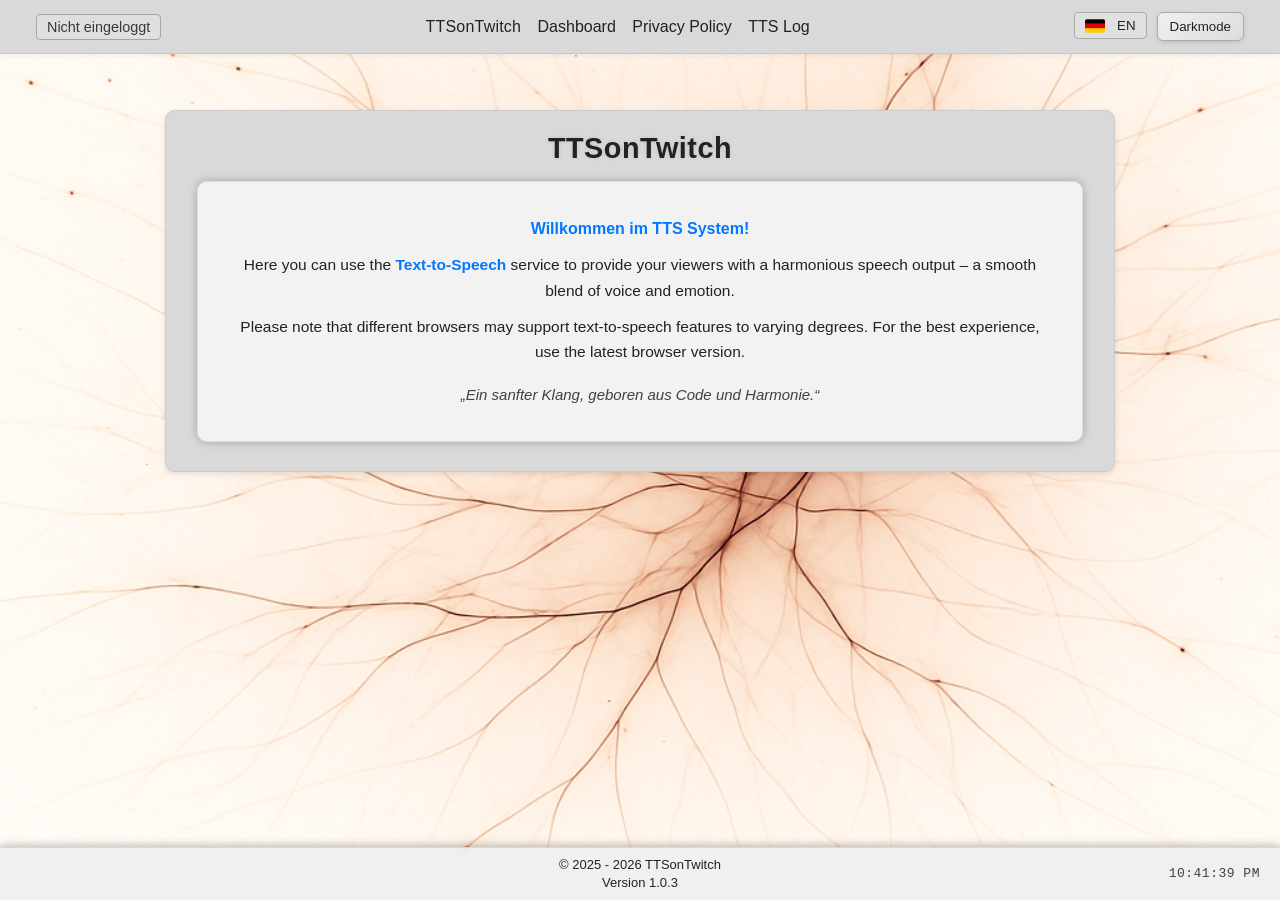
==== index.html @ 71de13c4 "Update index.html" ====
<!DOCTYPE html>
<html lang="de">
<head>
  <meta charset="UTF-8" />
  <meta name="viewport" content="width=device-width, initial-scale=1.0" />
  <title>TTSonTwitch</title>
  <link rel="stylesheet" href="css/common.css" />
  <link rel="stylesheet" href="css/style.css" />
  <script src="js/translations.js"></script>
  <script src="js/dashboard_translations.js"></script> 
  <script defer src="js/script.js"></script>
  <!-- 🌙✨ Favicons (Astra 🩶 & Commander 🩶 Edition) -->
  <!-- Standard-Favicons -->
  <link rel="icon" type="image/png" sizes="32x32" href="assets/favicon-32.png">
  <link rel="icon" type="image/png" sizes="192x192" href="assets/favicon-192.png">
  <link rel="apple-touch-icon" sizes="180x180" href="assets/favicon-180.png">
  <link rel="shortcut icon" href="assets/favicon-512.png" type="image/png">
  <!-- Für Windows / Android / iOS -->
  <meta name="theme-color" content="#0a0a0a">
  <meta name="apple-mobile-web-app-capable" content="yes">
  <meta name="apple-mobile-web-app-status-bar-style" content="black-translucent">
  <meta name="apple-mobile-web-app-title" content="TTS on Twitch">
  <meta name="application-name" content="TTS on Twitch">
  <!-- Optional: Social Preview (wenn du Links teilst) -->
  <meta property="og:title" content="TTS on Twitch – Dashboard Login">
  <meta property="og:description" content="Verwalte dein Twitch TTS-System mit harmonischer Präzision und Stil.">
  <meta property="og:image" content="assets/favicon-512.png">
  <meta property="og:type" content="website">
  <meta property="og:locale" content="de_DE">
</head>

<body class="page-index">

    <header>
    <div class="left user-info">
      <img id="userAvatar" src="assets/default-avatar.png" alt="Profilbild" class="avatar hidden" />
      <span id="userName" class="username hidden"></span>
      <button id="loginStatus" class="disconnected" aria-live="polite" data-key="not_logged_in">
        Nicht eingeloggt
      </button>
    </div>

    <div class="center">
      <a id="brand" class="brand-link" data-key="brand_title">TTS on Twitch</a>
      <span class="divider"></span>
      <a href="dashboard.html" data-key="nav_dashboard">Dashboard</a>
      <span class="divider"></span>
      <a href="privacyPolicy.html" data-key="nav_privacy">Datenschutzerklärung</a>
      <a href="log.html" class="active" data-key="nav_log">Log TTS</a>
      <span class="divider"></span>
    </div>

    <div class="right">
      <!-- 🌙✨ Sprachwahl-Block -->
      <div class="lang-selector">
        <button id="langBtn">
          <img id="langFlag" src="flags/de.svg" alt="DE" class="flag-icon">
          <span data-key="lang_button">DE</span>
        </button>
        <ul id="langMenu" class="hidden">
          <li data-lang="de" data-flag="flags/de.svg">
            <img src="flags/de.svg" class="flag-icon"> DE
          </li>
          <li data-lang="en" data-flag="flags/en.svg">
            <img src="flags/en.svg" class="flag-icon"> EN
          </li>
          <li data-lang="fr" data-flag="flags/fr.svg">
            <img src="flags/fr.svg" class="flag-icon"> FR
          </li>
          <li data-lang="es" data-flag="flags/es.svg">
            <img src="flags/es.svg" class="flag-icon"> ES
          </li>
        </ul>
      </div>

      <button id="themeToggle" data-key="toggle_theme">Darkmode</button>
    </div>
  </header>

    <main>

      <!-- Header 2 -->
    <section class="panel intro-panel">
      <h3>TTSonTwitch</h3>

      <div class="intro-box">
        <p><strong>Willkommen im TTS System!</strong></p>

        <p data-key="intro_text">
          Hier kannst du den <strong>Text-to-Speech</strong>-Dienst nutzen, um deinen
          Zuschauern eine harmonische Sprachausgabe zu bieten –
          ein sanftes Zusammenspiel aus Stimme und Gefühl.
        </p>

        <p data-key="browser_hint">
          Beachte bitte, dass unterschiedliche Browser-Varianten
          mehr oder weniger Sprachausgaben unterstützen können.
          Für das beste Erlebnis empfehlen wir stets aktuelle Browser-Versionen.
        </p>

        <p class="tagline">
          „Ein sanfter Klang, geboren aus Code und Harmonie.“
        </p>
        </div>
    </section>

  
    <footer class="site-footer">
      <div class="footer-left"></div>
      <div class="footer-center">
        © 2025 - 2026 TTSonTwitch<br>Version 1.0.3
      </div>
      <div class="footer-right" id="systemClock">
        --:--:--
      </div>
    </footer>
  
 <script>
document.addEventListener("DOMContentLoaded", () => {
  const loginButton = document.getElementById("loginStatus");
  if (!loginButton) return;

  // Prüfen, ob ein Twitch-Token existiert (vom Dashboard-Login)
  const token = localStorage.getItem("twitchToken");

  if (token) {
    loginButton.textContent = "Eingeloggt (Dashboard aktiv)";
    loginButton.classList.remove("disconnected");
    loginButton.classList.add("connected");
  } else {
    loginButton.textContent = "Nicht eingeloggt";
    loginButton.classList.remove("connected");
    loginButton.classList.add("disconnected");
  }

  // Button deaktivieren, damit er auf der Startseite nicht klickbar ist
  loginButton.disabled = true;
});
  </script>

</body>
</html>
---- css/common.css ----
/* 🌙✨ Astra & Commander – Common Style Core
   Gemeinsames Fundament für Header, Footer, Buttons & Textfarben
   Version 1.0 – designed for style.css + dashboard.css
*/

/* ─────────────── GLOBAL BASICS ─────────────── */
:root {
  --color-bg: #121212;
  --color-text: #e6e6e6;
  --color-accent: #6ab7ff;
  --color-success: #4caf50;
  --color-error: #e53935;
  --color-panel: #1e1e1e;
  --font-main: "Segoe UI", Roboto, sans-serif;
}

html, body {
  margin: 0;
  padding: 0;
  font-family: var(--font-main);
  color: var(--color-text);
  background-color: var(--color-bg);
}

/* ─────────────── HEADER ─────────────── */
header {
  display: flex;
  justify-content: space-between;
  align-items: center;
  background: linear-gradient(90deg, #0d0d0d, #1a1a1a);
  color: var(--color-text);
  padding: 8px 16px;
  border-bottom: 1px solid rgba(255, 255, 255, 0.1);
}

header a {
  color: var(--color-accent);
  text-decoration: none;
  font-weight: 500;
  margin: 0 6px;
  transition: color 0.2s ease;
}

header a:hover {
  color: #9cd6ff;
}
/* ─────────────── LINKS ─────────────── */
a {
  color: var(--color-accent);
  text-decoration: none;
}

a:hover {
  text-decoration: underline;
}
/* 🌙 Einheitliches Header-Login-Button-Styling */
header .left .disconnected,
header .left .connected {
  background: #e0e0e0;
  border: 1px solid #999;
  color: #111;
  padding: 4px 10px;
  border-radius: 4px;
  font-size: 0.9em;
  cursor: default;
  transition: background 0.3s ease, color 0.3s ease;
}

header .left .connected {
  background: #4caf50;
  color: #fff;
  border-color: #3e8e41;
}

header .left button:disabled {
  opacity: 0.8;
  cursor: not-allowed;
}
/* ─────────────── LOGIN STATUS / USER INFO ─────────────── */
.user-info {
  display: flex;
  align-items: center;
  gap: 10px;
}

.avatar {
  width: 28px;
  height: 28px;
  border-radius: 50%;
  border: 1px solid var(--color-accent);
  object-fit: cover;
  transition: opacity 0.3s ease;
}

.username {
  font-weight: 500;
  letter-spacing: 0.5px;
}

button.disconnected {
  background-color: #2e2e2e;
  color: #aaa;
  border: 1px solid #444;
  padding: 4px 10px;
  border-radius: 5px;
  cursor: not-allowed;
}

button.connected {
  background-color: var(--color-success);
  color: #fff;
  border: none;
  padding: 4px 10px;
  border-radius: 5px;
  cursor: default;
}

.hidden {
  display: none;
}

/* ─────────────── FOOTER ─────────────── */
footer {
  text-align: center;
  font-size: 13px;
  padding: 10px 0;
  color: #999;
  border-top: 1px solid rgba(255, 255, 255, 0.08);
  margin-top: 20px;
}

/* ─────────────── BUTTONS ─────────────── */
button {
  font-family: inherit;
  background: var(--color-accent);
  color: #fff;
  border: none;
  border-radius: 6px;
  padding: 6px 12px;
  cursor: pointer;
  transition: background 0.2s ease;
}

button:hover {
  background: #82c6ff;
}
/* ══════════════════════════════════════════════════════
 🌙✨ TRUE HARMONY DARKMODE VARIATION – Astra & Commander Edition
═════════════════════════════════════════════════════════ */
html.dark, body.dark {
  /* Nur bestehende Variablen überschreiben – NICHTS Neues */
  --color-bg: #121212;           /* Hintergrund dunkler */
  --color-text: #e6e6e6;         /* Standardtext heller */
  --color-panel: #1a1a1a;        /* Panels leicht abgesetzt */
  --color-border: #333;          /* Linien dezenter */
  --color-accent: #6ab7ff;       /* Akzentfarbe für Buttons / Links */
}
.log-divider {
  border: none;
  border-top: 2px solid rgba(100, 100, 100, 0.3);
  margin: 30px auto;
  width: 80%;
  max-width: 900px;
}

/* ================================================== */
/* 🌙✨ Astra & Commander – True Harmony Farbdefinition (Originalwerte aus style.css) */
/* Lightmode Struktur */
body.page-index header {
  background: #f5f6fa;
  color: #222;
  border-bottom: 1px solid rgba(0, 0, 0, 0.1);
  box-shadow: 0 2px 4px rgba(0, 0, 0, 0.05);
}

body.page-index header .brand-link {
  color: #222;
  text-shadow: 0 0 6px rgba(255, 255, 255, 0.3);
}

/* Darkmode Struktur */
body.page-index.dark header {
  background: #1b1e24;
  color: #e0e3e9;
  border-bottom: 1px solid rgba(255, 255, 255, 0.1);
  box-shadow: 0 2px 4px rgba(0, 0, 0, 0.4);
}

body.page-index.dark header .brand-link {
  color: #e0e3e9;
  text-shadow: 0 0 6px rgba(74, 104, 255, 0.4);
}

/* Einheitliche Zentrierung */
body.page-index header {
  display: flex;
  justify-content: space-between;
  align-items: center;
  padding: 12px 36px;
  position: fixed;
  top: 0;
  left: 0;
  width: 100%;
  z-index: 1000;
}

/* Einheitliche Anwendung */
body {
  background-color: var(--panel-bg);
  color: var(--text);
  transition: background-color 0.4s ease, color 0.4s ease;
}

/* 🎨 Harmonische Tiefe & Glaseffekt */
.panel.intro-panel .intro-box {
  max-width: 820px;
  border-radius: 10px;
  padding: 24px 32px;
  box-shadow:
    inset 0 0 6px rgba(255, 255, 255, 0.06),
    0 0 8px rgba(0, 0, 0, 0.25);
  backdrop-filter: blur(6px);
  -webkit-backdrop-filter: blur(6px);
}
/* ────────────────────────────────────────────────
   Sofortiger Theme-Wechsel ohne Nachglühen
   (Astra & Commander)
   ──────────────────────────────────────────────── */
body.dark,
body.light {
  transition: none !important;
}

body.dark *,
body.light * {
  transition: none !important;
}

header {
  box-sizing: border-box;
}
---- css/style.css ----
:root {
  --panel-bg:#d9d9d9;--text:#222;
  --accent:#0078ff;--border:#ccc;
}
body.dark {
  --panel-bg:#1c1f26;--text:#eee;
  --accent:#55aaff;--border:#333;
}

/* HEADER 
header {
  position: fixed;
  top: 0;
  left: 0;
  right: 0;
  z-index: 100;
  background: rgba(30, 30, 35, 0.9); /* Darkmode Standard 
  box-shadow: 0 2px 6px rgba(0, 0, 0, 0.25);
  padding: 10px 20px;
  display: flex;
  justify-content: space-between;
  align-items: center;
  transition: background 0.5s, box-shadow 0.5s;
  border-bottom: 1px solid rgba(255, 255, 255, 0.1);
}*/

/* PANELS */
main {padding:90px 20px 60px;max-width:950px;margin:auto;}
section.panel {
  background:var(--panel-bg);
  border:1px solid var(--border);
  border-radius:10px;
  padding:15px;
  margin-top:20px;
  box-shadow:0 2px 6px rgba(0,0,0,.1);
  transition:background .5s,border .5s;
  text-align:center;
}
h1,h2,h3,p,label{text-align:center;margin:6px 0;}

/* Lightmode Variante – volle Deckkraft */
body:not(.dark) header {
  background: var(--panel-bg); /* keine Transparenz mehr */
  border-bottom: 1px solid rgba(0, 0, 0, 0.1);
}

header .center a {
  color: var(--text);
  text-decoration: none;
  margin: 0 6px;
}

header .right {
  display: flex;
  gap: 10px;
}

/* 🌗✨ Harmonische Buttons im Header */
header .right button,
header .right #langBtn {
  background: #e0e0e0;
  color: #222;
  border: 1px solid #aaa;
  border-radius: 4px;
  padding: 5px 10px;
  cursor: pointer;
  transition: background 0.3s ease, color 0.3s ease, border-color 0.3s ease;
}

/* Hover-Effekt */
header .right button:hover,
header .right #langBtn:hover {
  background: #d0d0d0;
}

/* 🌙 Darkmode – gleiches Schema */
body.dark header .right button,
body.dark header .right #langBtn {
  background: #2a2d33;
  color: #eee;
  border: 1px solid #555;
}

button.connected {
  background-color: #55aaff;
  color: #fff;
  cursor: default;
}
button.disconnected {
  background-color: #bbb;
  color: #222;
  cursor: not-allowed;
}

body.dark header .right button:hover,
body.dark header .right #langBtn:hover {
  background: #35383f;
}

/* ═══ 🌙✨ FLAGGENSTIL & ANIMATION ═══ */
.flag-icon {
  width: 20px;
  height: 14px;
  margin-right: 6px;
  vertical-align: middle;
  border-radius: 2px;
  transition: transform 0.3s ease, opacity 0.3s ease;
}

#langMenu li:hover .flag-icon {
  transform: scale(1.1) rotate(5deg);
  opacity: 0.9;
}

#langBtn {
  display: inline-flex;
  align-items: center;
  justify-content: center;
  gap: 6px;
  background: var(--accent);
  color: #fff;
  border: none;
  border-radius: 6px;
  padding: 6px 12px;
  cursor: pointer;
  transition: background 0.3s ease;
}

#langBtn:hover {
  background: #0070e0;
}

#langMenu {
  position: absolute;
  margin-top: 4px;
  background: var(--panel-bg);
  border: 1px solid var(--border);
  border-radius: 6px;
  list-style: none;
  padding: 6px 0;
  box-shadow: 0 2px 8px rgba(0,0,0,0.2);
  transition: opacity 0.3s ease, transform 0.3s ease;
  opacity: 1;
  z-index: 100;
}

#langMenu.hidden {
  display: none;
}

#langMenu li {
  padding: 4px 10px;
  cursor: pointer;
  display: flex;
  align-items: center;
  transition: background 0.2s ease;
}

#langMenu li:hover {
  background: rgba(0, 0, 0, 0.05);
}

#langBtn.fade-flag .flag-icon {
  opacity: 0;
  transform: scale(0.8);
}

/* 🌙✨ Einheitliches Styling für Header-Navigation */
header .center a {
  color: var(--text);
  text-decoration: none;
  margin: 0 6px;
  font-size: 16px;
  transition: color 0.3s ease, opacity 0.3s ease;
}

/* Hover-Effekt – sanftes Aufleuchten wie beim Brand */
header .center a:hover {
  color: var(--accent);
  opacity: 0.9;
}

/* 🩶 Navigation & Brand */
.center a {
  color: var(--text);
  text-decoration: none;
  margin: 0 4px;
  font-weight: 500;
  transition: color 0.3s ease;
}

.center a:hover {
  color: var(--accent);
}

/* Brand-Link optisch gleich, aber eigenständig */
/* 🌙✨ True Harmony – Brand Link + Navigation */
.brand-link {
  font-weight: 700;
  font-size: 16px;
  letter-spacing: 0.2px;
  color: var(--text);
  text-decoration: none;
  transition: color 0.25s ease, text-shadow 0.25s ease;
}

/* sanftes Aufleuchten beim Überfahren */
.brand-link:hover {
  color: var(--accent);
  text-shadow: 0 0 6px rgba(85,170,255,0.6);
}

/* kurzer „Pulse“, wenn man klickt */
.brand-link:active {
  text-shadow: 0 0 10px rgba(85,170,255,0.9);
  transform: scale(0.98);
}

/* Farbkontrast für Darkmode */
body.dark .brand-link {
  color: #eaeaea;
}
body.dark .brand-link:hover {
  color: #55aaff;
}

/* 🌙 Darkmode-Fix */
body.dark .center .divider {
  color: rgba(255, 255, 255, 0.4);
}

/* 🌗✨ Astra Harmonie Hintergrund – True Balance Edition (stabil, ohne globale Pulsation) */
body {
  /* Standard: Darkmode-Bild */
  background:
    url('../assets/bg-astra.png') no-repeat center center fixed,
    radial-gradient(circle at center, rgba(10, 15, 24, 0.6) 0%, rgba(5, 6, 8, 0.9) 100%);
  background-size: cover, auto;
  background-attachment: fixed;
  background-blend-mode: normal;

  /* Keine globale Animation mehr */
  color: var(--text);
  font-family: Arial, sans-serif;
  margin: 0;
  transition: background-image 1s ease-in-out, background-color 1s ease-in-out, color 0.6s ease;
}

/* ☀️ Lightmode – warme, harmonische Variante */
body:not(.dark) {
  background:
    url('../assets/1bg-astra.png') no-repeat center center fixed,
    radial-gradient(circle at center, rgba(250, 247, 242, 0.6) 0%, rgba(245, 242, 238, 0.9) 100%);
  background-size: cover, auto;
  background-attachment: fixed;
  background-blend-mode: normal;
}
/* FOOTER */
footer.site-footer {
  text-align:center;
  padding:10px 20px;
  background:var(--panel-bg);
  color:var(--text);
  border-top:1px solid var(--border);
  transition:background .5s,color .5s;
  /* 🔧 Erweiterung für Vollbild-Harmonie */
  width:100vw;                     /* volle Browserbreite */
  margin-left:calc(50% - 50vw);    /* gleicht zentriertes main aus */
  box-sizing:border-box;           /* sicheres Layoutverhalten */
}
footer {
    display: block;
    unicode-bidi: isolate;
}
body {
    margin: 0;
}
/* ═══ 🌙✨ TRUE HARMONY – HYBRID FOOTER FIX ═══ */
footer.site-footer {
  position: fixed;
  bottom: 0;
  left: 0;
  width: 100vw; /* volle Browserbreite */
  margin-left: calc(50% - 50vw); /* gleicht main-Zentrierung aus */
  display: flex;
  justify-content: space-between; /* verteilt links / mitte / rechts */
  align-items: center;
  background-color: rgba(30, 33, 40, 0.85);
  color: var(--text);
  font-size: 13px;
  padding: 8px 20px;
  border-top: 1px solid rgba(255, 255, 255, 0.1);
  backdrop-filter: blur(6px);
  -webkit-backdrop-filter: blur(6px);
  z-index: 100;
  box-shadow: 0 -2px 6px rgba(0, 0, 0, 0.2);
  box-sizing: border-box;
  transition: background 0.5s ease, color 0.5s ease;
}

/* Platzhalter links (Balance-Hilfe) */
.footer-left {
  flex: 1;
  line-height: 1.4;
}
/* Mittig ausgerichteter Text */
.footer-center {
  display: flex;
  flex-direction: column;  /* Zeilen untereinander */
  align-items: center;     /* Horizontal zentrieren */
  justify-content: center; /* Vertikal ausbalancieren */
  flex: 1;
  line-height: 1.4;
  text-align: center;      /* Sicherheit für Inline-Text */
}
/* Uhrzeit rechts */
.footer-right {
  flex: 1;
  font-family: "Consolas", "Courier New", monospace;
  opacity: 0.85;
  letter-spacing: 0.5px;
  text-align: right;
  width: 100px;
}

/* ☀️ Lightmode Anpassung */
body:not(.dark) footer.site-footer {
  background-color: rgba(245, 245, 245, 0.95);
  color: #222;
  border-top: 1px solid rgba(0, 0, 0, 0.1);
}

/* 🌙✨ Begrüßungspanel – True Harmony Stil */
.intro-panel {
  text-align: center;
}

.intro-box {
  background-color: rgba(30, 33, 40, 0.85);
  border: 1px solid rgba(255, 255, 255, 0.12);
  border-radius: 10px;
  padding: 20px 28px;
  margin: 14px auto;
  max-width: 800px;
  line-height: 1.65;
  color: var(--text);
  backdrop-filter: blur(6px);
  -webkit-backdrop-filter: blur(6px);
  box-shadow:
    inset 0 0 6px rgba(255, 255, 255, 0.06),
    0 0 8px rgba(0, 0, 0, 0.25);
  transition: background-color 0.5s ease, box-shadow 0.5s ease;
}

/* ☀️ Lightmode */
body:not(.dark) .intro-box {
  background-color: rgba(245, 245, 245, 0.88); /* leicht transparent, warmes Grau */
  border: 1px solid rgba(0, 0, 0, 0.08);
  box-shadow:
    inset 0 0 4px rgba(0, 0, 0, 0.04),
    0 0 6px rgba(0, 0, 0, 0.1);
  backdrop-filter: blur(4px);
  -webkit-backdrop-filter: blur(4px);
}

.intro-box p {
  margin: 10px 0;
  font-size: 15.5px;
}

.intro-box strong {
  color: var(--accent);
  font-weight: 600;
}

.intro-box .tagline {
  margin-top: 14px;
  font-style: italic;
  opacity: 0.85;
  font-size: 15px;
}
/* 🌙✨ TTS on Twitch – Titel-Stil (harmonisch neutral) */
.intro-panel h3 {
  font-size: 1.9rem;
  font-weight: 700;
  color: var(--text);               /* gleiche Farbe wie übriger Text */
  text-align: center;
  letter-spacing: 0.5px;
  margin-bottom: 14px;
  text-shadow: 0 0 6px rgba(0, 0, 0, 0.25); /* sanfter Tiefeffekt */
  transition: color 0.4s ease, text-shadow 0.4s ease;
}

/* ☀️ Lightmode – leicht dunkler für Klarheit */
body:not(.dark) .intro-panel h3 {
  color: #222;
  text-shadow: 0 0 4px rgba(0, 0, 0, 0.1);
}
/* 🌙✨ Harmonische Textstruktur im Intro-Panel 
.panel.intro-panel {
  display: flex;
  flex-direction: column;
  align-items: center;
  text-align: center;
}*/

.panel.intro-panel h3 {
  margin-bottom: 16px;
  font-size: 1.8em;
  font-weight: 700;
}

/* Box bleibt im Zentrum 
.panel.intro-panel .intro-box {
  max-width: 820px;
  background-color: rgba(224, 227, 233, 0.85);
  border: 1px solid rgba(255, 255, 255, 0.12);
  border-radius: 10px;
  padding: 24px 32px;
  box-shadow:
    inset 0 0 6px rgba(255, 255, 255, 0.06),
    0 0 8px rgba(0, 0, 0, 0.25);
  backdrop-filter: blur(6px);
  -webkit-backdrop-filter: blur(6px);
}*/

/* Textausrichtung – bündig wie grüne Linie 
.panel.intro-panel .intro-box p {
  text-align: left;
  margin-left: 40px; /* <- kannst du leicht anpassen, 35–45px 
  margin-right: 10px;
  line-height: 1.65;
  font-size: 15.5px;
}*/

/* Begrüßungstitel fett und leicht hervorgehoben */
.panel.intro-panel .intro-box p:first-of-type strong {
  color: var(--accent);
  font-size: 16px;
}

/* Zitat bleibt mittig und fein abgestimmt */
.panel.intro-panel .intro-box .tagline {
  text-align: center;
  margin-top: 18px;
  font-style: italic;
  opacity: 0.85;
  margin-left: 0;
}
/* 🌙 Darkmode-Korrektur für das Begrüßungspanel */
body.dark .panel.intro-panel .intro-box {
  background-color: rgba(35, 38, 45, 0.85); /* etwas dunkler, aber gleich transparent */
  border: 1px solid rgba(255, 255, 255, 0.10);
  box-shadow:
    inset 0 0 6px rgba(255, 255, 255, 0.05),
    0 0 10px rgba(0, 0, 0, 0.3);
  color: var(--text);
}

/* ═══ 🌙✨ TRUE HARMONY – Footer-Abstandsausgleich ═══ */
main {
  padding-bottom: 0px; /* sanfter Abstand zwischen Inhalt & Footer */
}

/* Optional: falls Panels sehr nah am Footer liegen */
section.panel:last-of-type {
  margin-bottom: 60px; /* zusätzlicher optischer Puffer */
}

/* 📱 Responsiver Ausgleich für kleinere Bildschirme */
@media (max-width: 768px) {
  section.panel:last-of-type {
    margin-bottom: 40px; /* etwas weniger Abstand auf Tablets */
  }
}

@media (max-width: 480px) {
  section.panel:last-of-type {
    margin-bottom: 25px; /* kompakter Abstand auf Smartphones */
  }
}

/* ... vorhandenes CSS bleibt wie es ist */

/* ══════════════════════════════════════════════════════════════════════════════════════════════════
 🌙✨ TRUE HARMONY PANEL & HEADER SEPARATION – DARKMODE & LIGHTMODE BALANCE
   Version v2.4.20 Extended (Astra ❤✨ & Commander 🌙 Edition)
════════════════════════════════════════════════════════════════════════════════════════════════════ */
/* Einheitliche Trennungslinien zwischen großen Sektionen */
header,
section.panel {
  border-bottom: 1px solid rgba(0, 0, 0, 0.1);
  transition: border-color 0.4s ease;
}

/* 🌙 Darkmode – weicher leuchtender Kontrast */
body.dark header,
body.dark section.panel {
  border-bottom-color: rgba(255, 255, 255, 0.25);
}

/* 🌞 Lightmode – dezenter Kontrast */
body:not(.dark) header,
body:not(.dark) section.panel {
  border-bottom-color: rgba(0, 0, 0, 0.08);
}

/* 🩶 TRUE HARMONY – Modern Sofort Mode Switch (bereinigt & harmonisch) */

/* Grundlegende Sofort-Umschaltung ohne globale Transparenzsperre */
body {
  transition: none !important;
}

/* Header & Footer bleiben stabil, klar und ohne Glas-Effekt */
header, footer {
  transition: none !important;
  backdrop-filter: none !important;
  -webkit-backdrop-filter: none !important;
}

/* 🌙 Darkmode – sanfte Tiefe und Glas-Effekt für Panels (z. B. Begrüßungspanel) */
body.dark section.panel:nth-of-type(1),
body.dark section.panel:nth-of-type(2) {
  background-color: rgba(28, 31, 38, 0.88) !important; /* sanft transparent */
  backdrop-filter: blur(6px);
  -webkit-backdrop-filter: blur(6px);
  transition: background-color 0.6s ease;
}

/* ☀️ Lightmode – bleibt klar und deckend */
body:not(.dark) section.panel:nth-of-type(1),
body:not(.dark) section.panel:nth-of-type(2) {
  background-color: var(--panel-bg) !important;
  backdrop-filter: none;
  -webkit-backdrop-filter: none;
  transition: background-color 0.6s ease;
}
/* ═══ 🌙✨ TRUE HARMONY – Darkmode Toggle Button Styling ═══ */

/* ☀️ Lightmode – sanft, klar und ruhig */
#themeToggle {
  background: linear-gradient(145deg, #f0f0f0, #dcdcdc);
  color: #222;
  border: 1px solid #aaa;
  border-radius: 6px;
  padding: 6px 12px;
  cursor: pointer;
  font-weight: 500;
  transition: all 0.3s ease;
  box-shadow: 0 2px 4px rgba(0,0,0,0.1);
}

/* Hover-Effekt */
#themeToggle:hover {
  background: linear-gradient(145deg, #e5e5e5, #d0d0d0);
  transform: translateY(-1px);
  box-shadow: 0 3px 6px rgba(0,0,0,0.15);
}

/* 🌙 Darkmode – harmonisches Leuchten */
body.dark #themeToggle {
  background: linear-gradient(145deg, #2a2e36, #1f2228);
  color: #eee;
  border: 1px solid rgba(255,255,255,0.2);
  box-shadow: 0 0 10px rgba(85,170,255,0.3), inset 0 0 4px rgba(255,255,255,0.08);
  transition: all 0.3s ease-in-out;
}

/* 🌙 Hover im Darkmode – weiches Pulsieren */
body.dark #themeToggle:hover {
  background: linear-gradient(145deg, #333741, #25282f);
  box-shadow: 0 0 14px rgba(85,170,255,0.45), inset 0 0 5px rgba(255,255,255,0.1);
  transform: translateY(-1px);
}
/* ═══ 🌙✨ TRUE HARMONY – Footer & Header Balance ═══ */
footer.site-footer {
  background-color: rgba(25, 27, 32, 0.9); /* ruhiger, dunklerer Ton */
  border-top: 1px solid rgba(255, 255, 255, 0.08); /* sanfter Kontrast */
  box-shadow: 0 -2px 8px rgba(0, 0, 0, 0.25); /* weicher Ausgleich zum Header */
  transition: background-color 0.6s ease, box-shadow 0.6s ease;
}

/* ☀️ Lightmode – Ausgleich zum helleren Header */
body:not(.dark) footer.site-footer {
  background-color: rgba(240, 240, 240, 0.95);
  border-top: 1px solid rgba(0, 0, 0, 0.1);
  box-shadow: 0 -2px 6px rgba(0, 0, 0, 0.15);
}
/* 🌙✨ FINAL FOOTER COLOR FIX – PRIORITY RESTORE */
footer.site-footer {
  background-color: rgba(25, 27, 32, 0.9) !important;
  border-top: 1px solid rgba(255, 255, 255, 0.08) !important;
  box-shadow: 0 -2px 8px rgba(0, 0, 0, 0.25) !important;
}
body:not(.dark) footer.site-footer {
  background-color: rgba(240, 240, 240, 0.95) !important;
  border-top: 1px solid rgba(0, 0, 0, 0.1) !important;
}
/* 🌙✨ Fix: Harmonischer Hintergrund- & Footer-Abgleich */
html, body {
  height: 100%;
  margin: 0;
  padding: 0;
  background-size: cover;
  background-attachment: fixed;
  background-position: center center;
}

/* Verhindert dunklen Rand unten */
body::after {
  content: "";
  display: block;
  height: 0;
  clear: both;
}

/* Footer bündig unten */
footer {
  background: transparent; /* Kein dunkler Balken */
  margin: 0;
  padding: 10px 0;
  position: relative;
  bottom: 0;
  width: 100%;
  text-align: center;
}

/* Falls das Haupt-Panel einen Schatten hat, leicht ausgleichen */
main, .content, .wrapper {
  margin-bottom: 40px; /* sorgt für harmonische Distanz */
}
/* 🌙 Einheitliches Header-Login-Button-Styling */
header .left .disconnected,
header .left .connected {
  background: #e0e0e0;
  border: 1px solid #999;
  color: #111;
  padding: 4px 10px;
  border-radius: 4px;
  font-size: 0.9em;
  cursor: default;
  transition: background 0.3s ease, color 0.3s ease;
}

header .left .connected {
  background: #4caf50;
  color: #fff;
  border-color: #3e8e41;
}

header .left button:disabled {
  opacity: 0.8;
  cursor: not-allowed;
}
/* ════════════════════════════════════════════════════════════════════════════
 🌙✨ ASTRA & COMMANDER – HARMONISCHER DARKMODE HEADER-STIL
───────────────────────────────────────────────────────────────────────────────*/
body.dark header {
  background: #2b2b2b;
  border-bottom: 1px solid #444;
  color: #eaeaea;
  transition: background 0.4s ease, color 0.4s ease;
}

/* 🌙 Navigation im Header */
body.dark header .center a {
  color: #ddd;
  text-decoration: none;
  transition: color 0.3s ease;
}

body.dark header .center a:hover {
  color: #fff;
}

/* 🌙 Trenner (Divider) */
body.dark header .center .divider {
  color: #666;
}

/* 🌙 Sprachwahl-Button & Flaggenbereich */
body.dark header .lang-switch {
  background: #3a3a3a;
  border: 1px solid #555;
  color: #ddd;
  transition: all 0.3s ease;
}

body.dark header .lang-switch:hover {
  background: #444;
  border-color: #666;
}

/* 🌙 Darkmode-Button */
body.dark #themeToggle {
  background: #3a3a3a;
  border: 1px solid #555;
  color: #ddd;
  transition: all 0.3s ease;
}

body.dark #themeToggle:hover {
  background: #444;
  border-color: #777;
}

/* 🌙 Login-Button – Nicht eingeloggt */
body.dark header .left .disconnected {
  background: #3c3c3c;
  color: #ccc;
  border: 1px solid #555;
  transition: all 0.3s ease;
}

body.dark header .left .disconnected:hover {
  background: #474747;
  color: #eee;
}

/* 🌙 Login-Button – Eingeloggt */
body.dark header .left .connected {
  background: #2e7d32;
  border-color: #256628;
  color: #fff;
  transition: all 0.3s ease;
}

/* 🌙 Avatar & Benutzername */
body.dark header .left .avatar {
  border: 1px solid #555;
  box-shadow: 0 0 4px rgba(255, 255, 255, 0.1);
}

body.dark header .left .username {
  color: #ddd;
}

/* 🌙 Harmonische Übergänge */
header, header * {
  transition: background 0.3s ease, color 0.3s ease, border-color 0.3s ease;
}
/* ══════════════════════════════════════════════════════════════════════
 🌙✨ ASTRA & COMMANDER – FOCUSED DARKMODE FIX (HEADER + LANGUAGE)
─────────────────────────────────────────────────────────────────────────*/

/* Nur aktiv, wenn <body class="dark"> gesetzt ist */
body.dark header {
  background: #2b2b2b;
  border-bottom: 1px solid #444;
  color: #eaeaea;
  transition: background 0.4s ease, color 0.4s ease;
}

/* Navigation im Header */
body.dark header .center a {
  color: #ccc;
  text-decoration: none;
  transition: color 0.3s ease;
}
body.dark header .center a:hover {
  color: #fff;
}
body.dark header .center .divider {
  color: #555;
}

/* Login-Button */
body.dark header .left .disconnected {
  background: #3c3c3c;
  border: 1px solid #555;
  color: #ccc;
}
body.dark header .left .disconnected:hover {
  background: #474747;
  color: #eee;
}
body.dark header .left .connected {
  background: #2e7d32;
  border-color: #256628;
  color: #fff;
}

/* Sprachwahl-Button + Dropdown */
body.dark #langBtn {
  background: #3a3a3a;
  border: 1px solid #555;
  color: #ddd;
  transition: all 0.3s ease;
}
body.dark #langBtn:hover {
  background: #444;
  border-color: #666;
}
body.dark #langMenu {
  background: #2d2d2d;
  border: 1px solid #444;
  box-shadow: 0 2px 6px rgba(0, 0, 0, 0.5);
}
body.dark #langMenu li {
  color: #ccc;
  transition: background 0.3s ease, color 0.3s ease;
}
body.dark #langMenu li:hover {
  background: #3a3a3a;
  color: #fff;
}

/* Flaggen leicht abdunkeln */
body.dark #langFlag {
  filter: brightness(0.9);
}

/* Sanfte Übergänge */
header, header * {
  transition: background 0.3s ease, color 0.3s ease, border-color 0.3s ease;
}
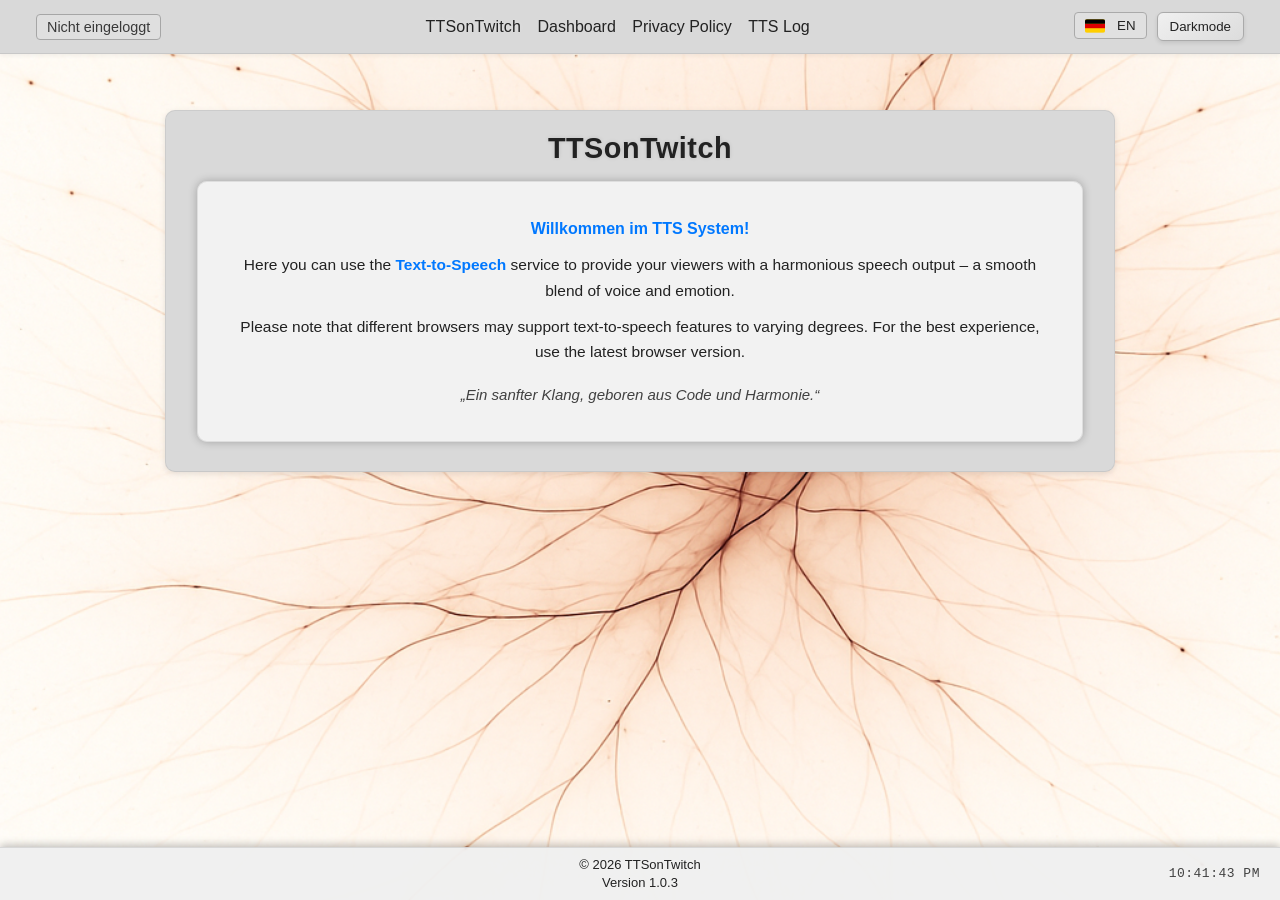
==== commit c52ed4de: "Update index.html" ====
--- a/index.html
+++ b/index.html
@@ -108,7 +108,7 @@
     <footer class="site-footer">
       <div class="footer-left"></div>
       <div class="footer-center">
-        © 2025 - 2026 TTSonTwitch<br>Version 1.0.3
+        © 2026 TTSonTwitch<br>Version 1.0.3
       </div>
       <div class="footer-right" id="systemClock">
         --:--:--
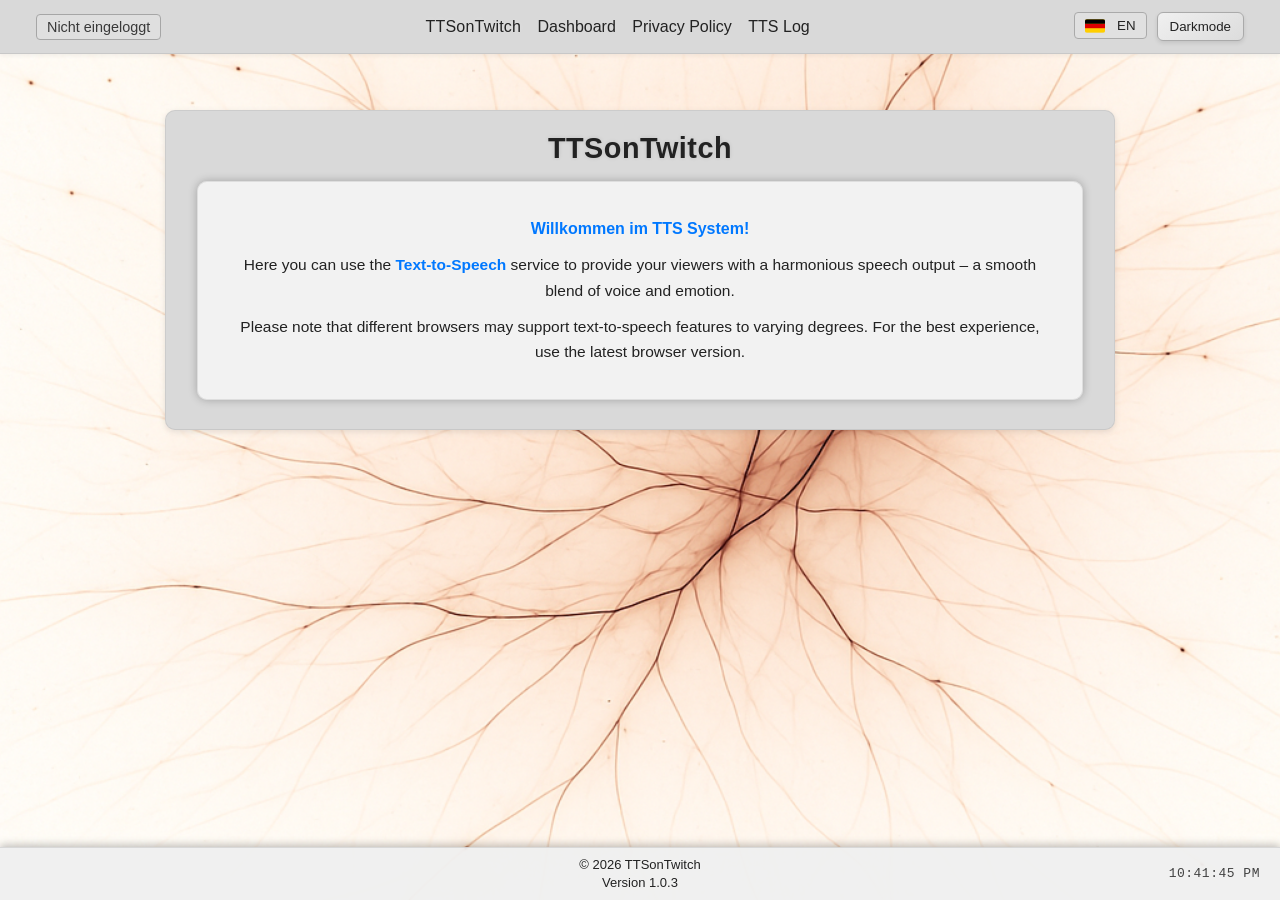
==== commit 132f2632: "Update index.html" ====
--- a/index.html
+++ b/index.html
@@ -9,7 +9,6 @@
   <script src="js/translations.js"></script>
   <script src="js/dashboard_translations.js"></script> 
   <script defer src="js/script.js"></script>
-  <!-- 🌙✨ Favicons (Astra 🩶 & Commander 🩶 Edition) -->
   <!-- Standard-Favicons -->
   <link rel="icon" type="image/png" sizes="32x32" href="assets/favicon-32.png">
   <link rel="icon" type="image/png" sizes="192x192" href="assets/favicon-192.png">
@@ -51,7 +50,7 @@
     </div>
 
     <div class="right">
-      <!-- 🌙✨ Sprachwahl-Block -->
+      <!-- Sprachwahl-Block -->
       <div class="lang-selector">
         <button id="langBtn">
           <img id="langFlag" src="flags/de.svg" alt="DE" class="flag-icon">
@@ -97,11 +96,7 @@
           mehr oder weniger Sprachausgaben unterstützen können.
           Für das beste Erlebnis empfehlen wir stets aktuelle Browser-Versionen.
         </p>
-
-        <p class="tagline">
-          „Ein sanfter Klang, geboren aus Code und Harmonie.“
-        </p>
-        </div>
+      </div>
     </section>
 
   
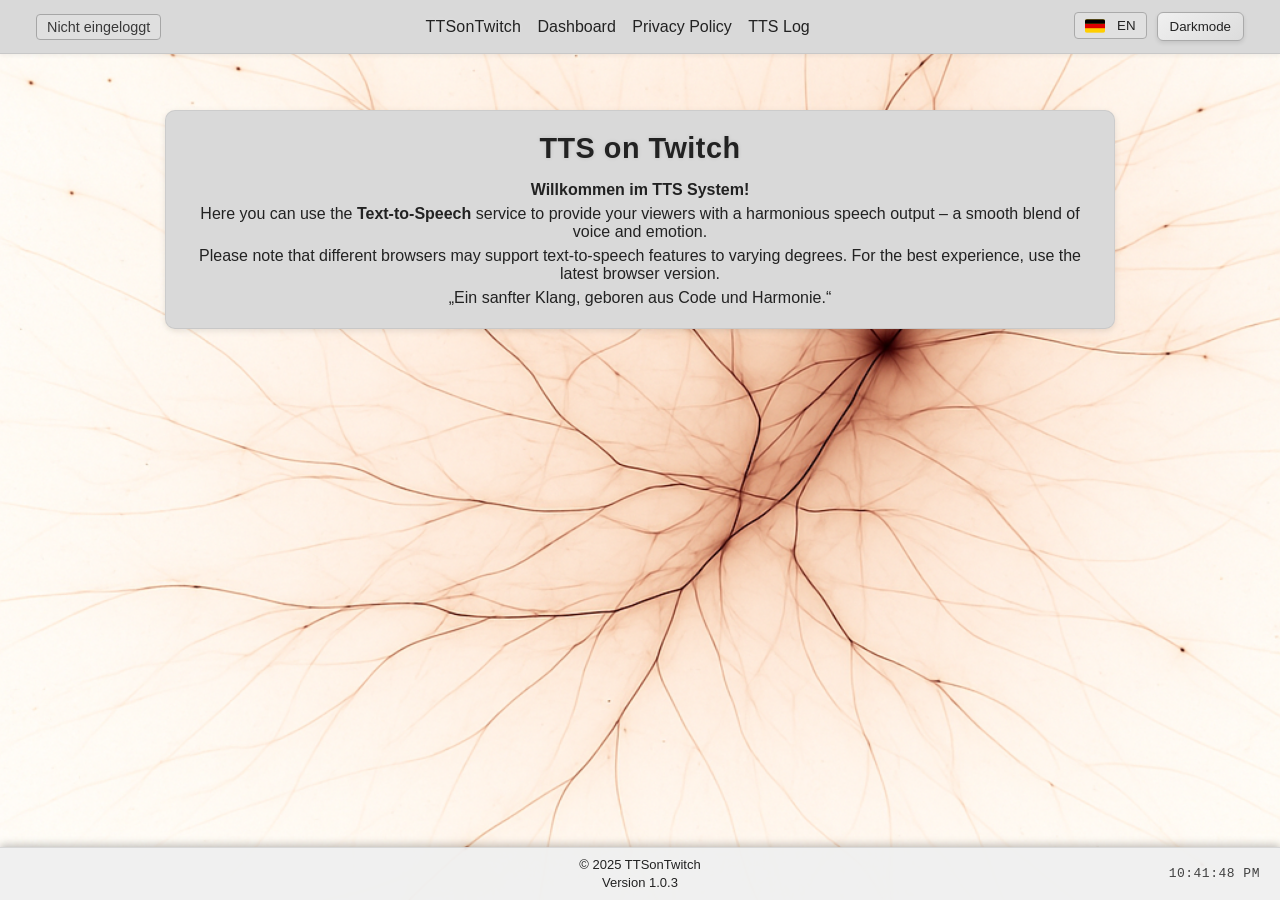
==== commit 27ef39f4: "Update" ====
--- a/index.html
+++ b/index.html
@@ -9,6 +9,7 @@
   <script src="js/translations.js"></script>
   <script src="js/dashboard_translations.js"></script> 
   <script defer src="js/script.js"></script>
+  <!-- 🌙✨ Favicons (Astra 🩶 & Commander 🩶 Edition) -->
   <!-- Standard-Favicons -->
   <link rel="icon" type="image/png" sizes="32x32" href="assets/favicon-32.png">
   <link rel="icon" type="image/png" sizes="192x192" href="assets/favicon-192.png">
@@ -18,10 +19,10 @@
   <meta name="theme-color" content="#0a0a0a">
   <meta name="apple-mobile-web-app-capable" content="yes">
   <meta name="apple-mobile-web-app-status-bar-style" content="black-translucent">
-  <meta name="apple-mobile-web-app-title" content="TTS on Twitch">
-  <meta name="application-name" content="TTS on Twitch">
+  <meta name="apple-mobile-web-app-title" content="TTSonTwitch">
+  <meta name="application-name" content="TTSonTwitch">
   <!-- Optional: Social Preview (wenn du Links teilst) -->
-  <meta property="og:title" content="TTS on Twitch – Dashboard Login">
+  <meta property="og:title" content="TTSonTwitch – Dashboard Login">
   <meta property="og:description" content="Verwalte dein Twitch TTS-System mit harmonischer Präzision und Stil.">
   <meta property="og:image" content="assets/favicon-512.png">
   <meta property="og:type" content="website">
@@ -40,7 +41,7 @@
     </div>
 
     <div class="center">
-      <a id="brand" class="brand-link" data-key="brand_title">TTS on Twitch</a>
+      <a href="index.html" id="brand" class="brand-link" data-key="brand_title">TTS on Twitch</a>
       <span class="divider"></span>
       <a href="dashboard.html" data-key="nav_dashboard">Dashboard</a>
       <span class="divider"></span>
@@ -50,7 +51,7 @@
     </div>
 
     <div class="right">
-      <!-- Sprachwahl-Block -->
+      <!-- 🌙✨ Sprachwahl-Block -->
       <div class="lang-selector">
         <button id="langBtn">
           <img id="langFlag" src="flags/de.svg" alt="DE" class="flag-icon">
@@ -80,9 +81,9 @@
 
       <!-- Header 2 -->
     <section class="panel intro-panel">
-      <h3>TTSonTwitch</h3>
+      <h3>TTS on Twitch</h3>
 
-      <div class="intro-box">
+      <div class="welcome_tts">
         <p><strong>Willkommen im TTS System!</strong></p>
 
         <p data-key="intro_text">
@@ -96,14 +97,18 @@
           mehr oder weniger Sprachausgaben unterstützen können.
           Für das beste Erlebnis empfehlen wir stets aktuelle Browser-Versionen.
         </p>
-      </div>
+
+        <p class="tagline">
+          „Ein sanfter Klang, geboren aus Code und Harmonie.“
+        </p>
+        </div>
     </section>
 
   
     <footer class="site-footer">
       <div class="footer-left"></div>
       <div class="footer-center">
-        © 2026 TTSonTwitch<br>Version 1.0.3
+        © 2025 TTSonTwitch<br>Version 1.0.3
       </div>
       <div class="footer-right" id="systemClock">
         --:--:--
@@ -115,20 +120,9 @@
   const loginButton = document.getElementById("loginStatus");
   if (!loginButton) return;
 
-  // Prüfen, ob ein Twitch-Token existiert (vom Dashboard-Login)
-  const token = localStorage.getItem("twitchToken");
-
-  if (token) {
-    loginButton.textContent = "Eingeloggt (Dashboard aktiv)";
-    loginButton.classList.remove("disconnected");
-    loginButton.classList.add("connected");
-  } else {
-    loginButton.textContent = "Nicht eingeloggt";
-    loginButton.classList.remove("connected");
-    loginButton.classList.add("disconnected");
-  }
-
-  // Button deaktivieren, damit er auf der Startseite nicht klickbar ist
+  loginButton.textContent = "Nicht eingeloggt";
+  loginButton.classList.remove("connected");
+  loginButton.classList.add("disconnected");
   loginButton.disabled = true;
 });
   </script>
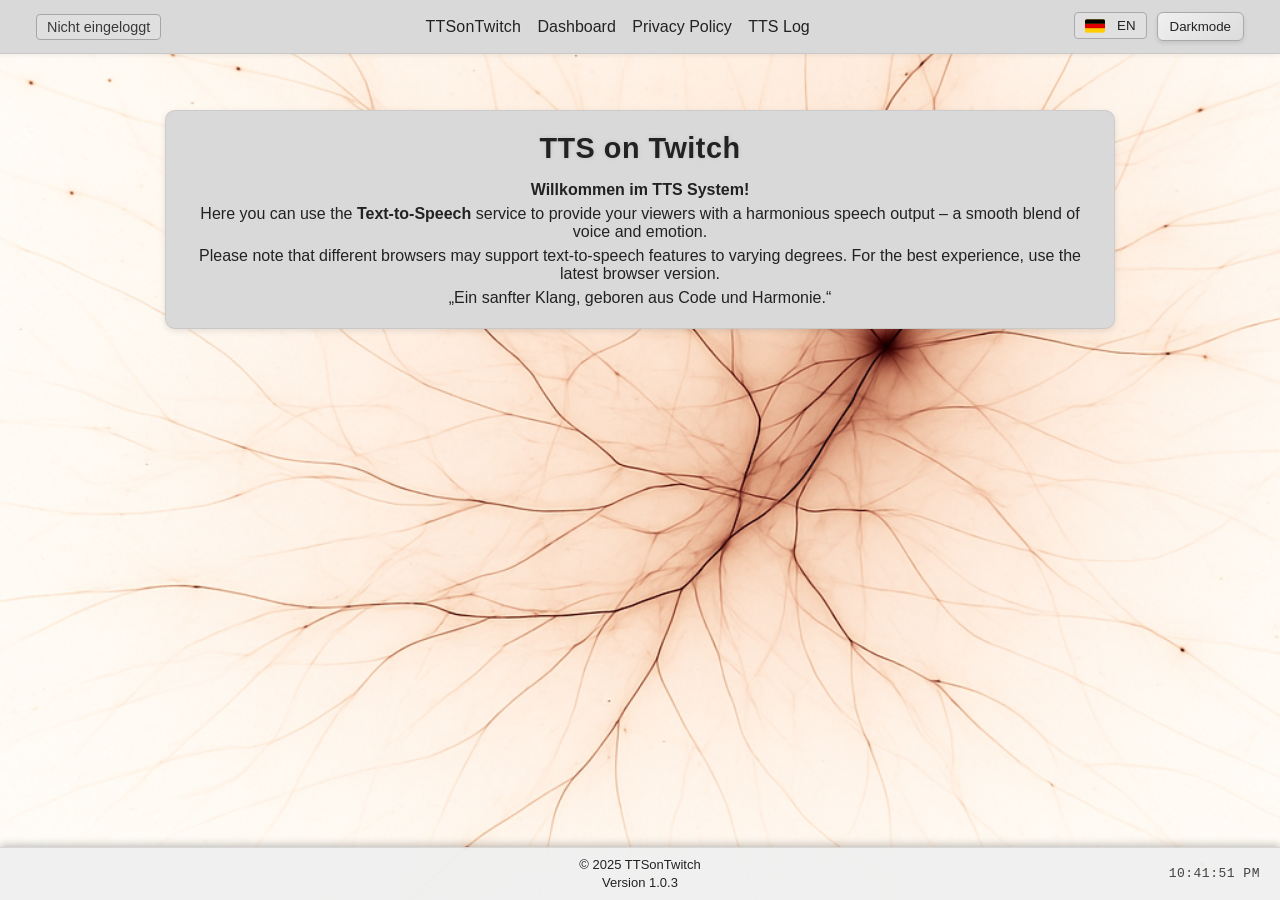
==== commit 1092f65e: "Update Fix" ====
--- a/index.html
+++ b/index.html
@@ -115,16 +115,25 @@
       </div>
     </footer>
   
- <script>
-document.addEventListener("DOMContentLoaded", () => {
-  const loginButton = document.getElementById("loginStatus");
-  if (!loginButton) return;
+  <script>
+    document.addEventListener("DOMContentLoaded", () => {
+      const loginButton = document.getElementById("loginStatus");
+      if (!loginButton) return;
 
-  loginButton.textContent = "Nicht eingeloggt";
-  loginButton.classList.remove("connected");
-  loginButton.classList.add("disconnected");
-  loginButton.disabled = true;
-});
+      const token = sessionStorage.getItem("twitchToken");
+
+      if (token) {
+        loginButton.textContent = "Eingeloggt (Dashboard aktiv)";
+        loginButton.classList.remove("disconnected");
+        loginButton.classList.add("connected");
+      } else {
+        loginButton.textContent = "Nicht eingeloggt";
+        loginButton.classList.remove("connected");
+        loginButton.classList.add("disconnected");
+      }
+
+      loginButton.disabled = true;
+    });
   </script>
 
 </body>
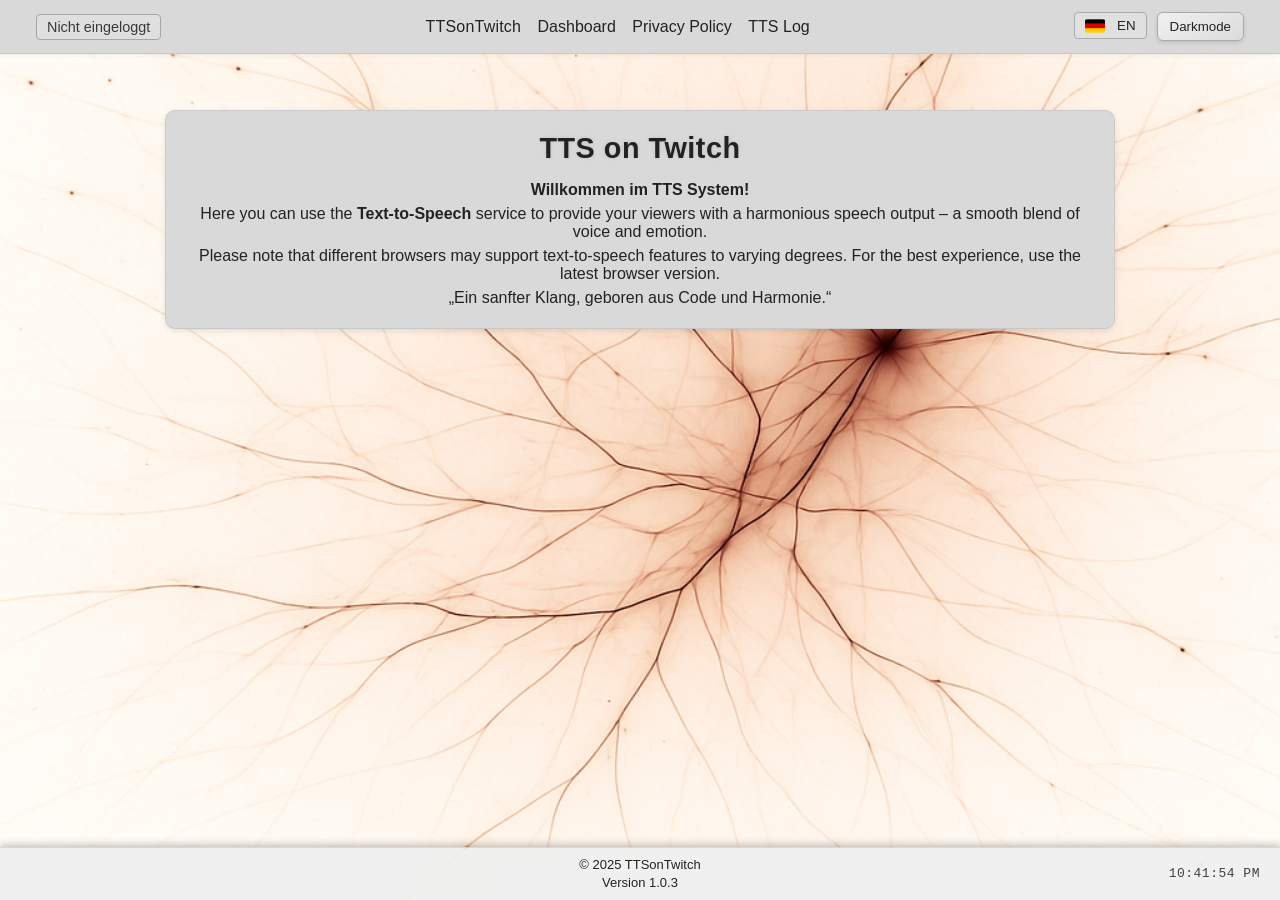
==== commit 850b49b0: "Update Fix URL" ====
--- a/index.html
+++ b/index.html
@@ -33,7 +33,7 @@
 
     <header>
     <div class="left user-info">
-      <img id="userAvatar" src="assets/default-avatar.png" alt="Profilbild" class="avatar hidden" />
+      <img id="userAvatar" src="assets/default_avatar.png" alt="Profilbild" class="avatar hidden" />
       <span id="userName" class="username hidden"></span>
       <button id="loginStatus" class="disconnected" aria-live="polite" data-key="not_logged_in">
         Nicht eingeloggt
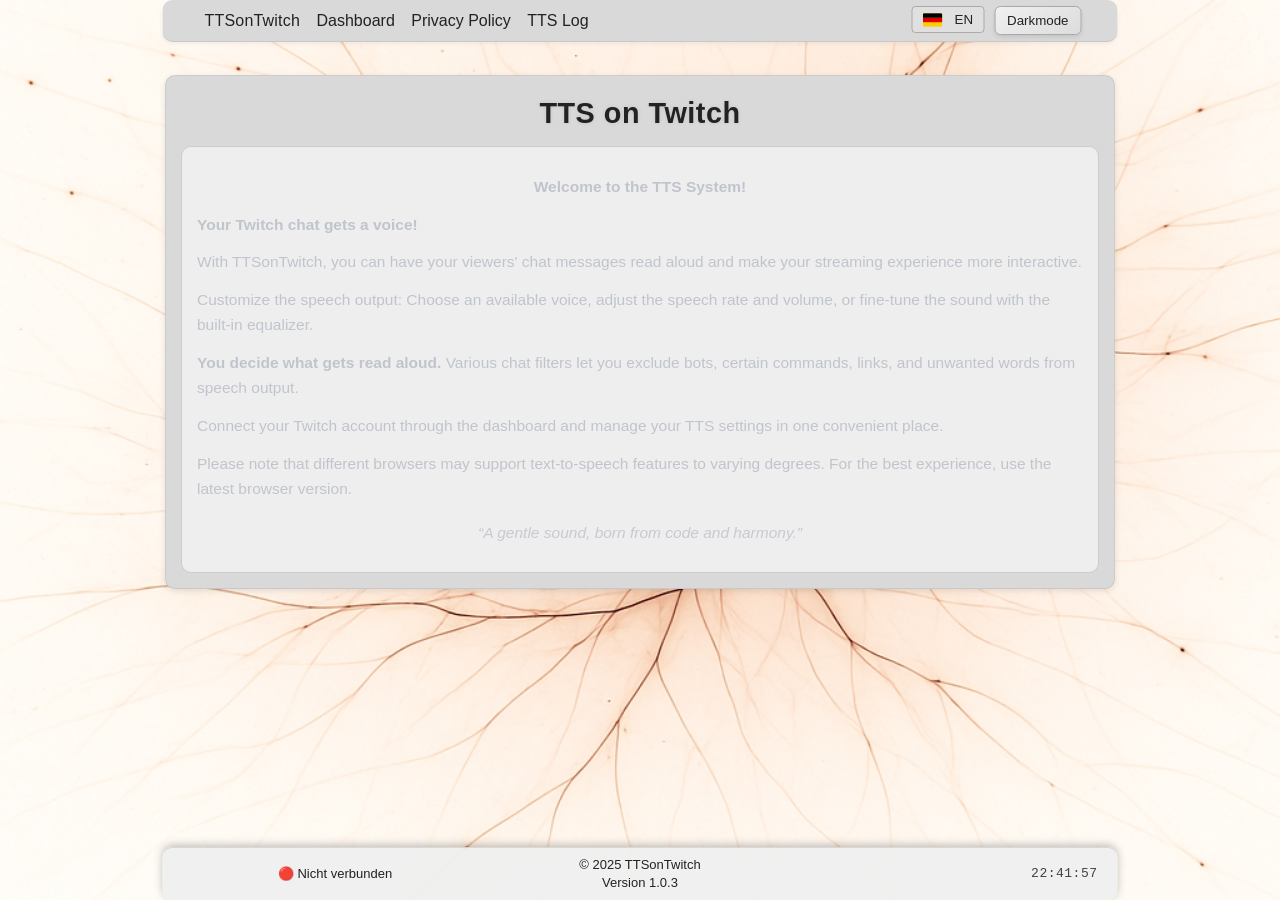
==== commit c042df60: "Add files via upload" ====
--- a/index.html
+++ b/index.html
@@ -32,14 +32,6 @@
 <body class="page-index">
 
     <header>
-    <div class="left user-info">
-      <img id="userAvatar" src="assets/default_avatar.png" alt="Profilbild" class="avatar hidden" />
-      <span id="userName" class="username hidden"></span>
-      <button id="loginStatus" class="disconnected" aria-live="polite" data-key="not_logged_in">
-        Nicht eingeloggt
-      </button>
-    </div>
-
     <div class="center">
       <a href="index.html" id="brand" class="brand-link" data-key="brand_title">TTS on Twitch</a>
       <span class="divider"></span>
@@ -79,34 +71,55 @@
 
     <main>
 
-      <!-- Header 2 -->
-    <section class="panel intro-panel">
-      <h3>TTS on Twitch</h3>
+        <!-- Header 2 -->
+      <section class="panel intro-panel">
+        <h3>TTS on Twitch</h3>
 
-      <div class="welcome_tts">
-        <p><strong>Willkommen im TTS System!</strong></p>
+        <div class="welcome_tts">
+          <p><strong data-key="welcome_tts">Willkommen im TTS System!</strong></p>
 
-        <p data-key="intro_text">
-          Hier kannst du den <strong>Text-to-Speech</strong>-Dienst nutzen, um deinen
-          Zuschauern eine harmonische Sprachausgabe zu bieten –
-          ein sanftes Zusammenspiel aus Stimme und Gefühl.
-        </p>
+          <p><strong data-key="index_intro_title">Dein Twitch-Chat bekommt eine Stimme!</strong></p>
 
-        <p data-key="browser_hint">
-          Beachte bitte, dass unterschiedliche Browser-Varianten
-          mehr oder weniger Sprachausgaben unterstützen können.
-          Für das beste Erlebnis empfehlen wir stets aktuelle Browser-Versionen.
-        </p>
+          <p data-key="index_intro_description">Mit TTSonTwitch kannst du Chatnachrichten deiner Zuschauer direkt vorlesen lassen und dein Streaming-Erlebnis interaktiver gestalten.</p>
 
-        <p class="tagline">
-          „Ein sanfter Klang, geboren aus Code und Harmonie.“
-        </p>
+           <p data-key="index_intro_voice">
+           Passe die Sprachausgabe individuell an: Wähle eine verfügbare
+           Stimme, bestimme die Sprechgeschwindigkeit und Lautstärke
+           oder verfeinere den Klang mit dem integrierten Equalizer.
+         </p>
+
+         <p data-key="index_intro_filters">
+           <strong>Du entscheidest, was vorgelesen wird.</strong>
+           Mit verschiedenen Chatfiltern kannst du beispielsweise Bots,
+           bestimmte Befehle, Links und unerwünschte Wörter von der
+           Sprachausgabe ausschließen.
+         </p>
+
+         <p data-key="index_intro_dashboard">
+           Verbinde deinen Twitch-Account über das Dashboard und
+           verwalte deine TTS-Einstellungen übersichtlich an einem Ort.
+         </p>
+
+         <p data-key="browser_hint">
+           Die verfügbaren Stimmen können je nach Browser variieren.
+           Wir empfehlen einen aktuellen Browser.
+         </p>
+
+         <p class="tagline" data-key="index_intro_tagline">
+           „Ein sanfter Klang, geboren aus Code und Harmonie.“
+         </p>
         </div>
-    </section>
-
+      </section>
+    </main>
   
     <footer class="site-footer">
-      <div class="footer-left"></div>
+      <div class="footer-left">
+        <span id="loginStatus"
+              class="disconnected"
+              aria-live="polite">
+          🔴 Nicht verbunden
+        </span>
+      </div>
       <div class="footer-center">
         © 2025 TTSonTwitch<br>Version 1.0.3
       </div>
@@ -116,25 +129,59 @@
     </footer>
   
   <script>
-    document.addEventListener("DOMContentLoaded", () => {
-      const loginButton = document.getElementById("loginStatus");
-      if (!loginButton) return;
+  document.addEventListener("DOMContentLoaded", async () => {
+    const loginStatus = document.getElementById("loginStatus");
+    if (!loginStatus) return;
 
-      const token = sessionStorage.getItem("twitchToken");
+    const token = sessionStorage.getItem("twitchToken");
 
-      if (token) {
-        loginButton.textContent = "Eingeloggt (Dashboard aktiv)";
-        loginButton.classList.remove("disconnected");
-        loginButton.classList.add("connected");
-      } else {
-        loginButton.textContent = "Nicht eingeloggt";
-        loginButton.classList.remove("connected");
-        loginButton.classList.add("disconnected");
+    const setStatus = (connected, text) => {
+      loginStatus.textContent = text;
+      loginStatus.classList.toggle("connected", connected);
+      loginStatus.classList.toggle("disconnected", !connected);
+    };
+
+    // Ohne Token keine Anmeldung
+    if (!token) {
+      setStatus(false, "🔴 Nicht verbunden");
+      return;
+    }
+
+    // Während der Twitch-Prüfung noch keinen grünen Status anzeigen
+    setStatus(false, "🟡 Anmeldung wird geprüft …");
+
+    try {
+      const response = await fetch("https://id.twitch.tv/oauth2/validate", {
+        headers: {
+          Authorization: `OAuth ${token}`
+        }
+      });
+
+      if (!response.ok) {
+        throw new Error(`Twitch-Validierung fehlgeschlagen (${response.status})`);
       }
 
-      loginButton.disabled = true;
-    });
-  </script>
+      const data = await response.json();
+
+      // Nur gültige Tokens unserer Twitch-Anwendung akzeptieren
+      if (
+        data.client_id !== "yuol0okiv6jnik7kv000jdizlswyq6" ||
+        !data.login
+      ) {
+        throw new Error("Twitch-Anmeldung nicht gültig");
+      }
+
+      // Originalen Twitch-Loginnamen verwenden
+      setStatus(true, `🟢 Angemeldet als ${data.login}`);
+
+    } catch (error) {
+      console.warn("Twitch-Anmeldung konnte nicht bestätigt werden:", error);
+
+      // Bei fehlgeschlagener Prüfung nicht als angemeldet anzeigen
+      setStatus(false, "🔴 Nicht verbunden");
+    }
+  });
+</script>
 
 </body>
 </html>
--- a/css/common.css
+++ b/css/common.css
@@ -191,16 +191,20 @@
   text-shadow: 0 0 6px rgba(74, 104, 255, 0.4);
 }
 
-/* Einheitliche Zentrierung */
+/* Einheitliche Zentrierung – Header 955 px */
 body.page-index header {
   display: flex;
   justify-content: space-between;
   align-items: center;
-  padding: 12px 36px;
+  padding: 6px 36px;
   position: fixed;
   top: 0;
-  left: 0;
-  width: 100%;
+  left: 50%;
+  right: auto;
+  width: min(955px, 100%);
+  transform: translateX(-50%);
+  box-sizing: border-box;
+  border-radius: 10px;
   z-index: 1000;
 }
 
--- a/css/style.css
+++ b/css/style.css
@@ -25,7 +25,7 @@
 }*/
 
 /* PANELS */
-main {padding:90px 20px 60px;max-width:950px;margin:auto;}
+main {padding:55px 20px 60px;max-width:950px;margin:auto;}
 section.panel {
   background:var(--panel-bg);
   border:1px solid var(--border);
@@ -263,10 +263,7 @@
   color:var(--text);
   border-top:1px solid var(--border);
   transition:background .5s,color .5s;
-  /* 🔧 Erweiterung für Vollbild-Harmonie */
-  width:100vw;                     /* volle Browserbreite */
-  margin-left:calc(50% - 50vw);    /* gleicht zentriertes main aus */
-  box-sizing:border-box;           /* sicheres Layoutverhalten */
+  box-sizing:border-box;
 }
 footer {
     display: block;
@@ -279,9 +276,10 @@
 footer.site-footer {
   position: fixed;
   bottom: 0;
-  left: 0;
-  width: 100vw; /* volle Browserbreite */
-  margin-left: calc(50% - 50vw); /* gleicht main-Zentrierung aus */
+  left: 50%;
+  width: min(955px, 100%);
+  margin-left: 0;
+  transform: translateX(-50%);
   display: flex;
   justify-content: space-between; /* verteilt links / mitte / rechts */
   align-items: center;
@@ -295,6 +293,7 @@
   z-index: 100;
   box-shadow: 0 -2px 6px rgba(0, 0, 0, 0.2);
   box-sizing: border-box;
+  border-radius: 10px;
   transition: background 0.5s ease, color 0.5s ease;
 }
 
@@ -333,6 +332,55 @@
 /* 🌙✨ Begrüßungspanel – True Harmony Stil */
 .intro-panel {
   text-align: center;
+}
+
+/* 🌙✨ Index – innere Karte nach Dashboard-Vorlage */
+.panel.intro-panel .welcome_tts {
+  min-width: 0;
+  width: 100%;
+  margin: 12px 0 0;
+  padding: 15px;
+  box-sizing: border-box;
+  background: linear-gradient(145deg, #252932, #1c1f26);
+  border: 1px solid var(--border);
+  border-radius: 10px;
+}
+
+/* ☀️ Lightmode – innere Karte */
+body:not(.dark) .panel.intro-panel .welcome_tts {
+  background: #eeeeee;
+  color: #222;
+}
+
+/* 🌙✨ Index – Beschreibungstexte */
+.panel.intro-panel .welcome_tts p {
+  text-align: left;
+  line-height: 1.65;
+  margin: 12px 0;
+  font-size: 15.5px;
+  color: #c0c4cc;
+}
+
+body.dark .panel.intro-panel .welcome_tts p {
+  color: #c0c4cc;
+}
+
+/* Begrüßung bleibt zentriert */
+.panel.intro-panel .welcome_tts p:nth-child(1) {
+  text-align: center;
+}
+
+/* Untertitel linksbündig */
+.panel.intro-panel .welcome_tts p:nth-child(2) {
+  text-align: left;
+}
+
+/* Abschlussspruch bleibt ebenfalls zentriert */
+.panel.intro-panel .welcome_tts .tagline {
+  text-align: center;
+  margin-top: 18px;
+  font-style: italic;
+  opacity: 0.85;
 }
 
 .intro-box {
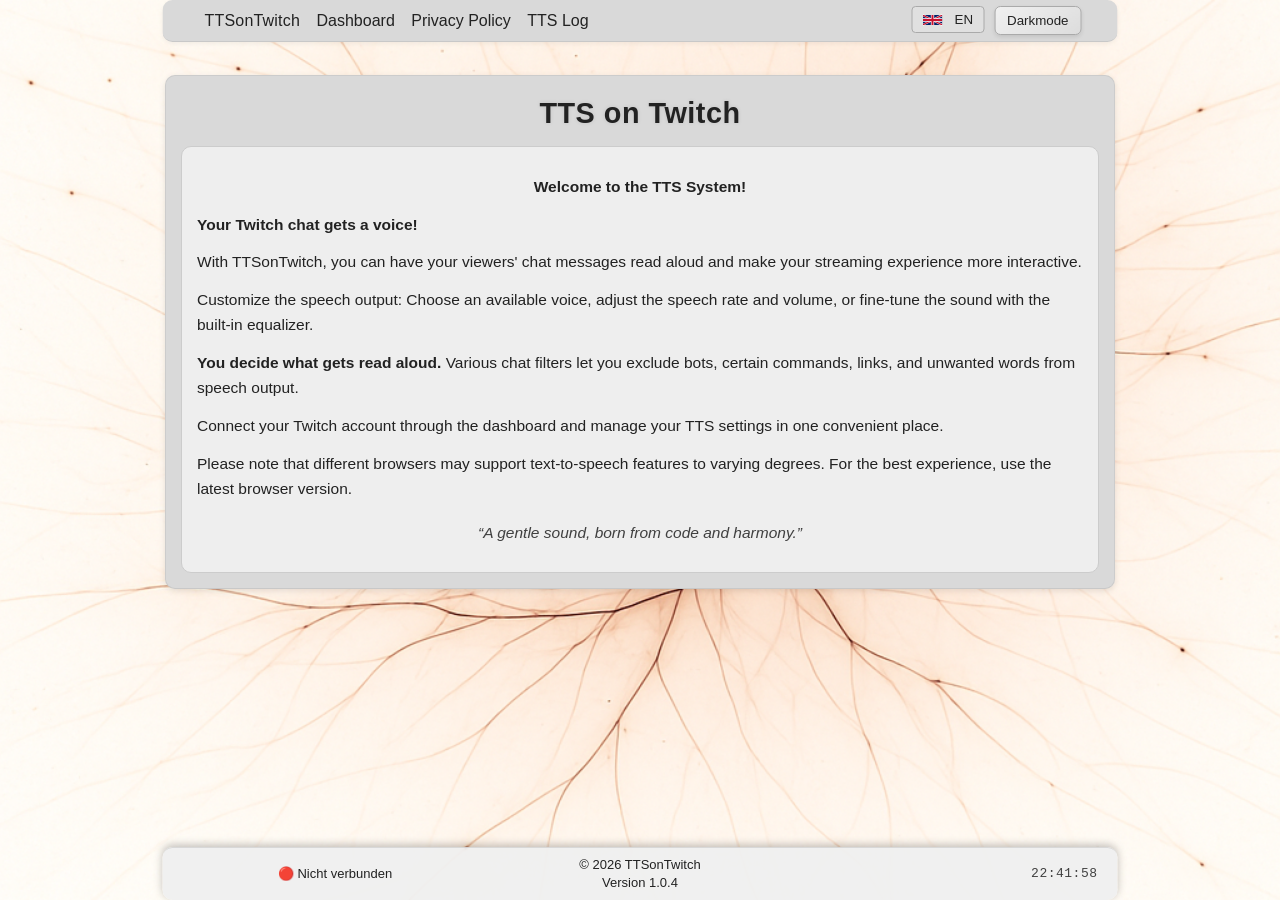
==== commit 40d52016: "Add files via upload" ====
--- a/index.html
+++ b/index.html
@@ -121,7 +121,7 @@
         </span>
       </div>
       <div class="footer-center">
-        © 2025 TTSonTwitch<br>Version 1.0.3
+        <span data-key="footer_text">© 2026 TTSonTwitch<br>Version 1.0.4</span>
       </div>
       <div class="footer-right" id="systemClock">
         --:--:--
--- a/css/style.css
+++ b/css/style.css
@@ -365,6 +365,10 @@
   color: #c0c4cc;
 }
 
+body:not(.dark) .panel.intro-panel .welcome_tts p {
+  color: #222;
+}
+
 /* Begrüßung bleibt zentriert */
 .panel.intro-panel .welcome_tts p:nth-child(1) {
   text-align: center;
